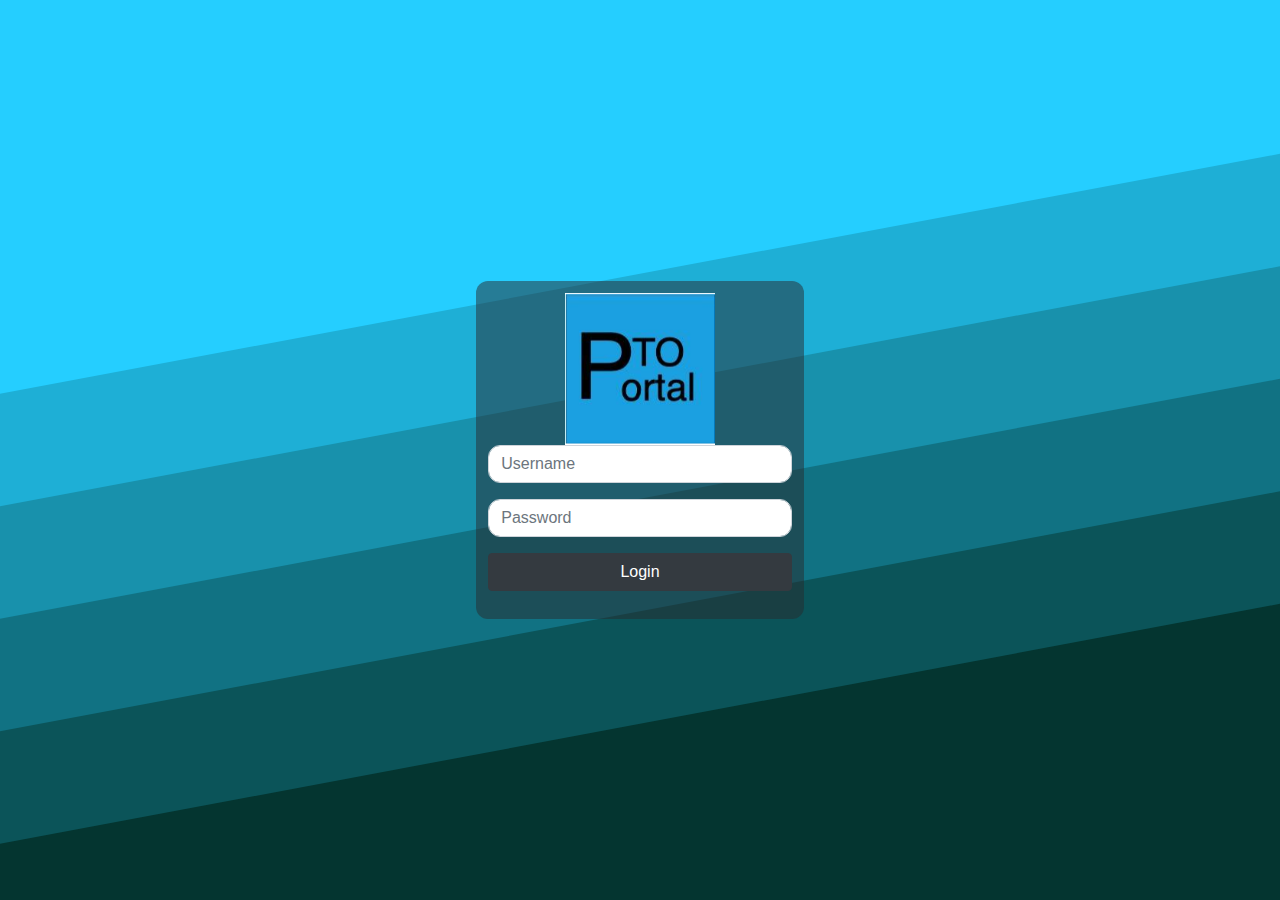
==== index.html @ cf39ce8a "login page" ====
<!DOCTYPE html>
<html lang="en">

<head>
    <meta charset="UTF-8>
    <meta name="viewport" content="width=device-width, initial-scale=1.0">
        <link rel="stylesheet" href="https://stackpath.bootstrapcdn.com/bootstrap/4.4.1/css/bootstrap.min.css">
        <link rel="stylesheet" href="stylesheet.css">
        <script type="text/javascript" src="loginJavaScript.js"></script>
    <title>Login Page</title>
</head>

    <body>
        <div class="row align-items-center h-100">
            <div class="col-8 col-md-3 col-xs-8 mx-auto l-form">
                <form class="form" id="login-form" method="post">
                    <img class="row mx-auto" src="images/ptoPortalLogo.png" width="150">
                    <div class="form-group">
                        <input type="text" placeholder="Username" class="form-control i-form">
                    </div>
                    <div class="form-group">
                        <input type="text" placeholder="Password" class="form-control i-form">
                    </div>
                    <div class="form-group">
                        <button type="submit" class="btn btn-dark btn-md btn-block" onclick="userLogin()">Login</button>
                    </div>
                </form>
            </div>
        </div>
            
            
        
    </body>
</html>
---- stylesheet.css ----
body, html {
    height: 100%;
    overflow: hidden;
    background-image: url(images/slanted-gradient.svg);
    background-size: cover;
}

.l-form {
    background-color: rgba(39,41,45,0.5);
    border-radius: 12px;
    padding: 12px;
}

.i-form {
    border-radius: 12px;
    padding: 12px;
}
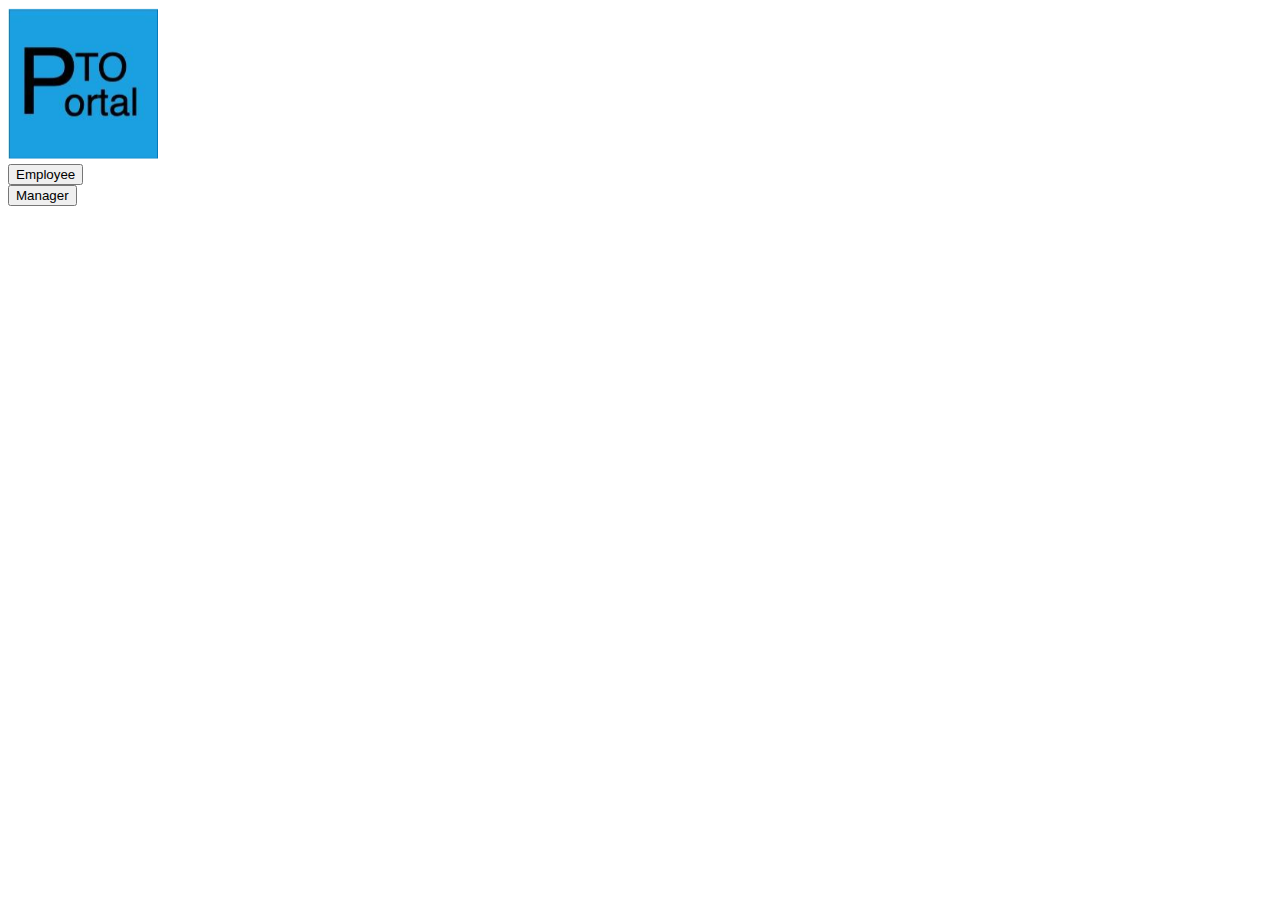
==== commit 0c83a56d: "4/16 commit" ====
--- a/index.html
+++ b/index.html
@@ -1,34 +1,29 @@
-<!DOCTYPE html>
-<html lang="en">
-
-<head>
-    <meta charset="UTF-8>
-    <meta name="viewport" content="width=device-width, initial-scale=1.0">
-        <link rel="stylesheet" href="https://stackpath.bootstrapcdn.com/bootstrap/4.4.1/css/bootstrap.min.css">
-        <link rel="stylesheet" href="stylesheet.css">
-        <script type="text/javascript" src="loginJavaScript.js"></script>
-    <title>Login Page</title>
-</head>
-
-    <body>
-        <div class="row align-items-center h-100">
-            <div class="col-8 col-md-3 col-xs-8 mx-auto l-form">
-                <form class="form" id="login-form" method="post">
-                    <img class="row mx-auto" src="images/ptoPortalLogo.png" width="150">
-                    <div class="form-group">
-                        <input type="text" placeholder="Username" class="form-control i-form">
-                    </div>
-                    <div class="form-group">
-                        <input type="text" placeholder="Password" class="form-control i-form">
-                    </div>
-                    <div class="form-group">
-                        <button type="submit" class="btn btn-dark btn-md btn-block" onclick="userLogin()">Login</button>
-                    </div>
-                </form>
-            </div>
-        </div>
-            
-            
-        
-    </body>
+<!DOCTYPE html>
+<html lang="en">
+
+<head>
+    <meta charset="UTF-8>
+    <meta name="viewport" content="width=device-width, initial-scale=1.0">
+        <!--<link rel="stylesheet" href="https://stackpath.bootstrapcdn.com/bootstrap/4.4.1/css/bootstrap.min.css">-->
+        <link rel="stylesheet" href="stylesheet1.css">
+    <title>Login Page</title>
+</head>
+
+    <body>
+        <img class="center" src="images/ptoPortalLogo.png" width="150">
+            <div class = "containerHome">
+                <a href = "employeePage.html">
+                    <button class = "center">Employee</button>    
+                </a>
+            </div>
+            <div class = "containerHome">
+                <a href = "managerPage.html">
+                    <button class = "center">Manager</button>
+                </a>
+            </div>    
+            
+            
+            
+        
+    </body>
 </html>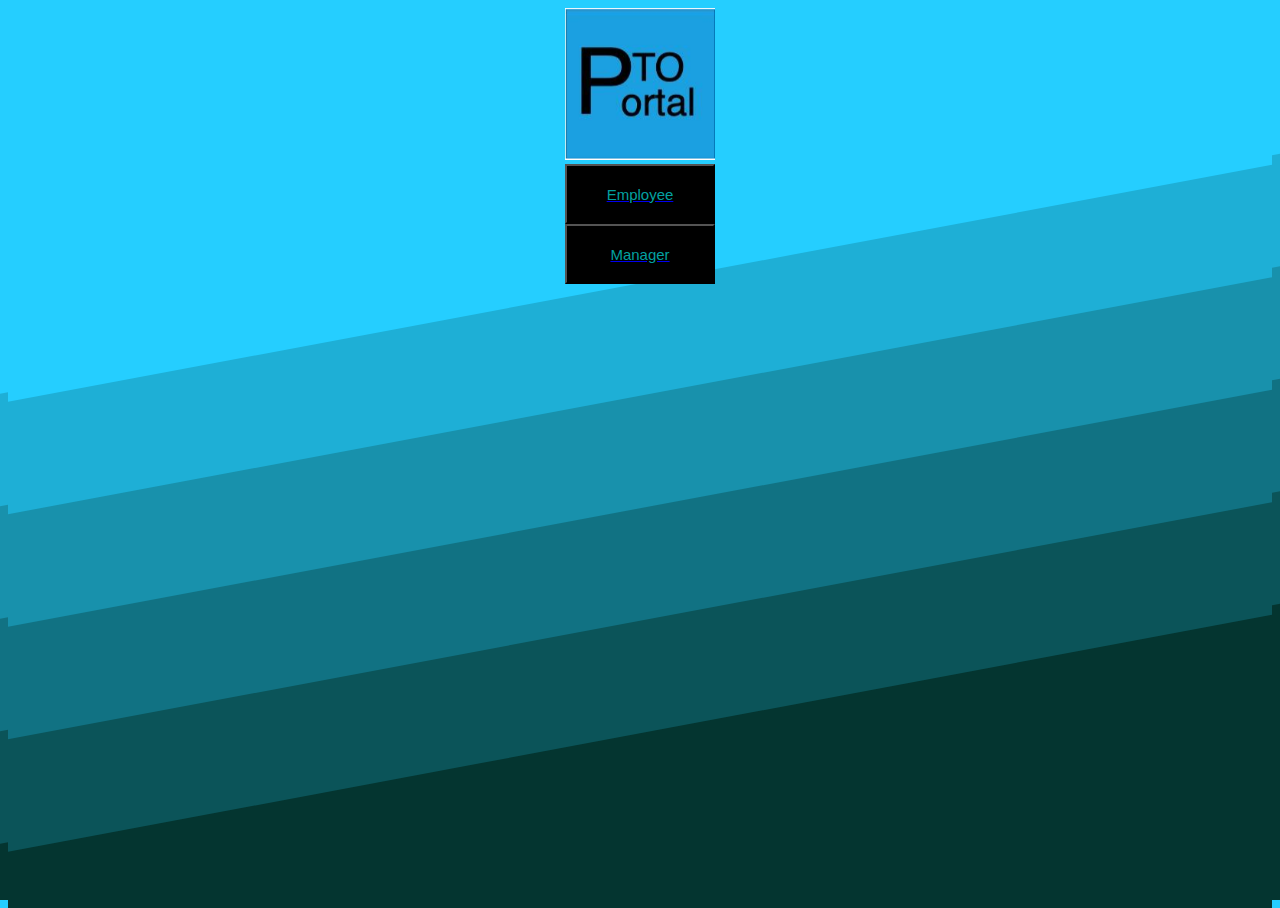
==== commit df77a73c: "updated css and added div to index" ====
--- a/index.html
+++ b/index.html
@@ -2,25 +2,31 @@
 <html lang="en">
 
 <head>
-    <meta charset="UTF-8>
-    <meta name="viewport" content="width=device-width, initial-scale=1.0">
-        <!--<link rel="stylesheet" href="https://stackpath.bootstrapcdn.com/bootstrap/4.4.1/css/bootstrap.min.css">-->
+    <meta charset="UTF-8">
+    <meta name= "viewport" content="width=device-width, initial-scale=1.0">
+    <meta http-equiv="X-UA-Compatible" content = "IE=edge">
         <link rel="stylesheet" href="stylesheet1.css">
     <title>Login Page</title>
 </head>
 
     <body>
-        <img class="center" src="images/ptoPortalLogo.png" width="150">
-            <div class = "containerHome">
-                <a href = "employeePage.html">
-                    <button class = "center">Employee</button>    
-                </a>
+        <div class = "center">
+            <img class="logo" src="images/ptoPortalLogo.png" width="150">
+        </div>        
+                <div class = "vertical-center">
+                    <div class = "button-container">
+                        <a href = "employeePage.html">
+                            <button class = "button">Employee</button>    
+                        </a>
+                    </div>
             </div>
-            <div class = "containerHome">
-                <a href = "managerPage.html">
-                    <button class = "center">Manager</button>
-                </a>
-            </div>    
+            <div class = "vertical-center">
+                <div class = "button-container">
+                    <a href = "managerPage.html">
+                     <button class = "button">Manager</button>
+                    </a>
+                </div>    
+            </div>
             
             
             
--- a/stylesheet1.css
+++ b/stylesheet1.css
@@ -0,0 +1,93 @@
+body,html{
+    height: 100%;
+    overflow: hidden;
+    background-image: url(images/slanted-gradient.svg);
+    background-size: cover;
+    font-family: 'Gill Sans', 'Gill Sans MT', Calibri, 'Trebuchet MS', sans-serif;
+}
+
+h {
+    font-family: 'Gill Sans', 'Gill Sans MT', Calibri, 'Trebuchet MS', sans-serif;
+}
+.center{
+    text-align:center;
+    margin-left: auto;
+    margin-right: auto;
+    width: 50%;
+    color:black;
+}
+
+.center.logo{
+    text-align:center;
+    margin-left: auto;
+    margin-right: auto;
+    width: 50%;
+    color:black;
+}
+
+.logoHead {
+    float: left;
+    background-color: black;
+  }
+
+  .button-container {
+    width: 150px;
+  }
+  
+  .button {
+    width: 100%;
+    display: block;
+    color: rgb(3, 160, 160);
+    background-color: black;
+    height: 60px;
+    font-size: 15px; 
+    font-family: 'Gill Sans', 'Gill Sans MT', Calibri, 'Trebuchet MS', sans-serif;
+    font: 200;
+  }
+
+.vertical-center {
+    display: flex;
+    align-items: center;
+    justify-content: center;
+    flex-direction: column;
+  }
+
+ul.menu {
+    list-style-type: none;
+    margin: 0;
+    padding: 200;
+    overflow: hidden;
+    background-color: rgb(11, 192, 192);
+    position: fixed;
+    top: 0;
+    width: 100%;
+}
+li{
+    text-align: center;
+    list-style-type: none;
+}
+li.menu{
+    margin-right: 10px;
+    float: left;
+    font-family: 'Gill Sans', 'Gill Sans MT', Calibri, 'Trebuchet MS', sans-serif;
+}
+li:last-child{
+    border-right: none;
+}
+
+.menu{
+    display: block;
+    color: azure;
+    text-align: left;
+    padding: 14px 16 px;
+    text-decoration: none;
+}
+
+li a:hover:not(.active){
+    background-color:rgb(11, 192, 192);
+}
+
+.active{
+    background-color: rgb(11, 151, 233);
+}
+
